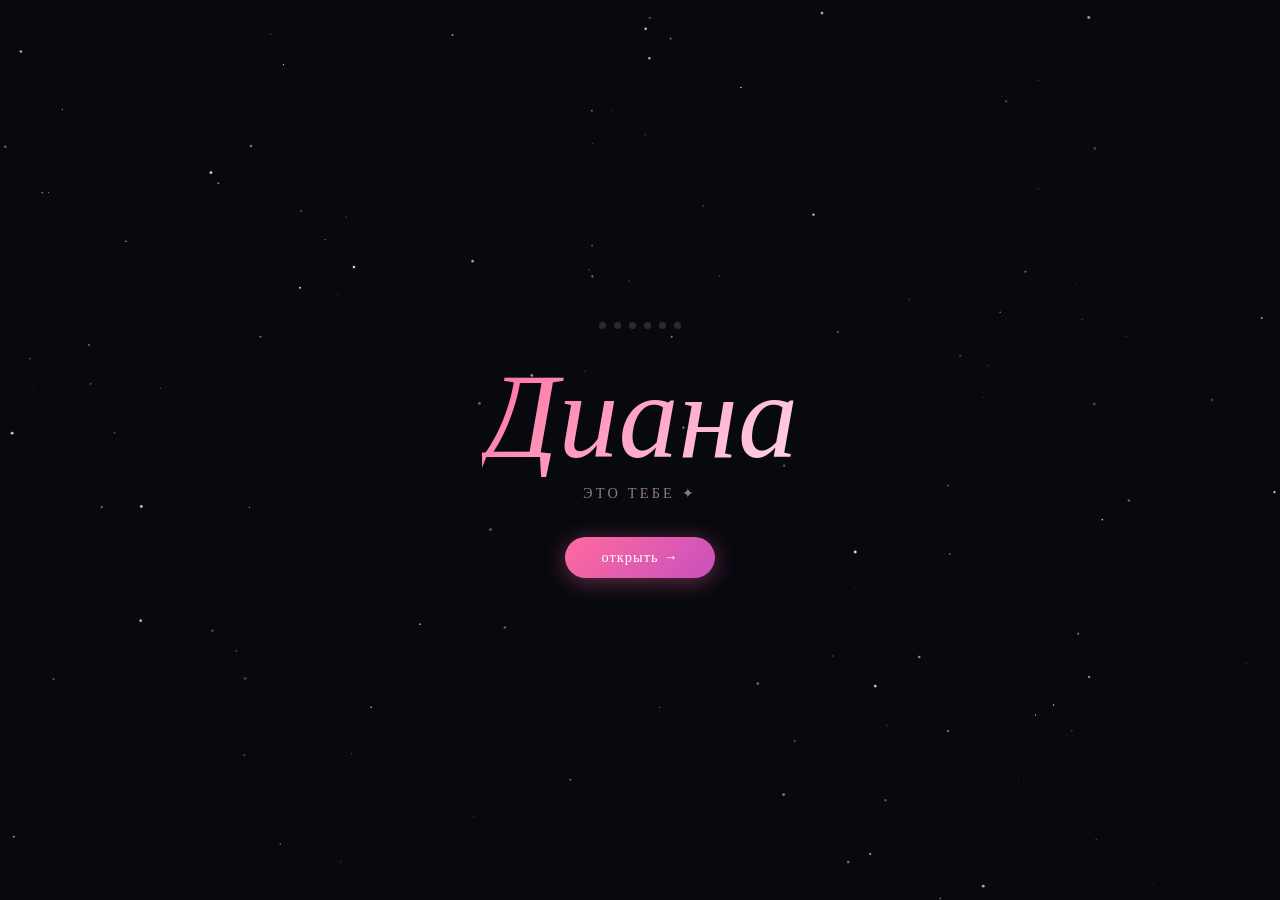
==== diana.html @ f81f5b33 "Add diana love page" ====
<!DOCTYPE html>
<html lang="ru">
<head>
  <meta charset="UTF-8">
  <meta name="viewport" content="width=device-width, initial-scale=1.0">
  <title>Для Дианы ♥</title>
  <style>
    *, *::before, *::after { margin: 0; padding: 0; box-sizing: border-box; }

    body {
      background: #08080f;
      color: #fff;
      font-family: 'Georgia', 'Times New Roman', serif;
      min-height: 100vh;
      overflow: hidden;
      display: flex;
      align-items: center;
      justify-content: center;
    }

    #stars {
      position: fixed;
      inset: 0;
      z-index: 0;
      pointer-events: none;
    }

    .heart-particle {
      position: fixed;
      pointer-events: none;
      z-index: 1;
      animation: float-up linear forwards;
    }

    @keyframes float-up {
      0%   { transform: translateY(100vh) scale(0.4); opacity: 0; }
      10%  { opacity: 0.8; }
      90%  { opacity: 0.3; }
      100% { transform: translateY(-10vh) scale(1.1); opacity: 0; }
    }

    .stage {
      position: relative;
      z-index: 10;
      text-align: center;
      padding: 1.5rem;
      width: min(540px, 100vw - 2rem);
    }

    /* ---- Cards ---- */
    .card { display: none; }
    .card.visible {
      display: flex;
      flex-direction: column;
      align-items: center;
      animation: card-in 0.65s cubic-bezier(.22,.68,0,1.15) both;
    }

    @keyframes card-in {
      from { opacity: 0; transform: translateY(22px) scale(0.97); }
      to   { opacity: 1; transform: none; }
    }

    /* ---- Title ---- */
    .name {
      font-size: clamp(4rem, 14vw, 7.5rem);
      font-style: italic;
      background: linear-gradient(135deg, #ff6b9d 0%, #ffaac8 55%, #ffd6e8 100%);
      -webkit-background-clip: text;
      -webkit-text-fill-color: transparent;
      background-clip: text;
      line-height: 1;
      margin-bottom: .5rem;
    }

    .for-you {
      color: rgba(255, 214, 232, .55);
      font-size: .9rem;
      letter-spacing: .22em;
      text-transform: uppercase;
      margin-bottom: 2.2rem;
    }

    /* ---- Beautiful photo ---- */
    .photo-beautiful {
      max-height: 54vh;
      width: auto;
      max-width: 100%;
      border-radius: 16px;
      border: 2px solid rgba(255, 107, 157, .55);
      box-shadow: 0 0 56px rgba(255, 107, 157, .35), 0 8px 32px rgba(0,0,0,.5);
      margin-bottom: 1rem;
    }

    /* ---- Polaroid (funny) ---- */
    .polaroid {
      display: inline-block;
      background: #fff;
      padding: 8px 8px 34px;
      border-radius: 2px;
      box-shadow: 4px 6px 28px rgba(0,0,0,.65);
      transform: rotate(var(--rot, -2deg));
      transition: transform .3s ease;
      margin-bottom: 1rem;
    }
    .polaroid:hover { transform: rotate(0deg) scale(1.02); }
    .polaroid img {
      display: block;
      max-height: 46vh;
      width: auto;
      max-width: calc(100vw - 64px);
    }

    /* ---- Captions ---- */
    .caption-big {
      font-size: clamp(1.1rem, 3.8vw, 1.45rem);
      font-style: italic;
      color: #ff8ab4;
      margin-bottom: .25rem;
    }
    .caption-small {
      font-size: .83rem;
      color: rgba(255,255,255,.4);
      margin-bottom: 1.4rem;
      letter-spacing: .02em;
    }

    /* ---- Final card ---- */
    .big-heart {
      font-size: 4.5rem;
      display: block;
      margin-bottom: .9rem;
      animation: pulse 1.5s ease-in-out infinite;
    }
    @keyframes pulse {
      0%, 100% { transform: scale(1); }
      50%       { transform: scale(1.12); }
    }

    .final-text {
      font-size: clamp(.95rem, 3.3vw, 1.2rem);
      line-height: 2;
      color: rgba(255,255,255,.82);
      margin-bottom: 1.3rem;
    }
    .final-text p + p { margin-top: .4rem; }

    .final-love {
      font-size: clamp(1.25rem, 4.2vw, 1.6rem);
      font-style: italic;
      background: linear-gradient(135deg, #ff6b9d, #ffaac8);
      -webkit-background-clip: text;
      -webkit-text-fill-color: transparent;
      background-clip: text;
      margin-bottom: .5rem;
    }

    .signature {
      color: rgba(255,255,255,.28);
      font-size: .82rem;
      letter-spacing: .1em;
    }

    /* ---- Button ---- */
    .btn {
      display: inline-block;
      background: linear-gradient(135deg, #ff6b9d, #c850c0);
      color: #fff;
      border: none;
      padding: 12px 36px;
      font-size: .9rem;
      border-radius: 50px;
      cursor: pointer;
      letter-spacing: .07em;
      font-family: inherit;
      transition: transform .18s, box-shadow .18s;
      box-shadow: 0 4px 22px rgba(255,107,157,.38);
    }
    .btn:hover {
      transform: translateY(-3px);
      box-shadow: 0 8px 32px rgba(255,107,157,.58);
    }
    .btn:active { transform: translateY(-1px); }

    /* ---- Progress dots ---- */
    .dots {
      display: flex;
      justify-content: center;
      gap: 8px;
      margin-bottom: 1.6rem;
      min-height: 10px;
    }
    .dot {
      width: 7px; height: 7px;
      border-radius: 50%;
      background: rgba(255,255,255,.14);
      transition: background .35s, transform .35s;
    }
    .dot.lit { background: #ff6b9d; transform: scale(1.35); }
  </style>
</head>
<body>

<canvas id="stars"></canvas>

<div class="stage">
  <div class="dots" id="dots"></div>

  <!-- 0: Title -->
  <div class="card visible" id="c0">
    <div class="name">Диана</div>
    <div class="for-you">это тебе ✦</div>
    <button class="btn" onclick="next()">открыть &rarr;</button>
  </div>

  <!-- 1: Beautiful -->
  <div class="card" id="c1">
    <img src="diana-photos/beautiful.jpg" class="photo-beautiful" alt="">
    <div class="caption-big">Ты такая.</div>
    <div class="caption-small">и я каждый раз не верю своим глазам</div>
    <button class="btn" onclick="next()">дальше &rarr;</button>
  </div>

  <!-- 2: Pink bear hat -->
  <div class="card" id="c2">
    <div class="polaroid" style="--rot: -2deg">
      <img src="diana-photos/funny4.jpg" alt="">
    </div>
    <div class="caption-big">И такая.</div>
    <div class="caption-small">медведь? принцесса? не важно — в любом образе</div>
    <button class="btn" onclick="next()">дальше &rarr;</button>
  </div>

  <!-- 3: Red helmet Modi -->
  <div class="card" id="c3">
    <div class="polaroid" style="--rot: 1.5deg">
      <img src="diana-photos/funny3.jpg" alt="">
    </div>
    <div class="caption-big">Главный инженер Modi.</div>
    <div class="caption-small">диссертация по строительным шлемам защищена успешно</div>
    <button class="btn" onclick="next()">дальше &rarr;</button>
  </div>

  <!-- 4: Ice rink puffer -->
  <div class="card" id="c4">
    <div class="polaroid" style="--rot: -1.5deg">
      <img src="diana-photos/funny2.jpg" alt="">
    </div>
    <div class="caption-big">Маленький пуфик на льду.</div>
    <div class="caption-small">укутана во весь тёплый мир. мне нравится.</div>
    <button class="btn" onclick="next()">дальше &rarr;</button>
  </div>

  <!-- 5: Thumbs up groceries -->
  <div class="card" id="c5">
    <div class="polaroid" style="--rot: 2deg">
      <img src="diana-photos/funny1.jpg" alt="">
    </div>
    <div class="caption-big">Выход в подъезд — тоже выход.</div>
    <div class="caption-small">kappa + пакеты + уверенность = стиль</div>
    <button class="btn" onclick="next()">дальше &rarr;</button>
  </div>

  <!-- 6: Final -->
  <div class="card" id="c6">
    <span class="big-heart">&#9829;</span>
    <div class="final-text">
      <p>Знаешь что?</p>
      <p>Мне нравятся все твои стороны.<br>
      Та которая красивая.<br>
      И та которая медведь в ТЦ.</p>
      <p>Все. Просто все.</p>
    </div>
    <div class="final-love">Я люблю тебя, Диана.</div>
    <div class="signature">— Тимур</div>
  </div>
</div>

<script>
  /* Stars */
  const canvas = document.getElementById('stars');
  const ctx = canvas.getContext('2d');
  let W, H, stars;

  function resize() {
    W = canvas.width = window.innerWidth;
    H = canvas.height = window.innerHeight;
  }

  function makeStars(n) {
    return Array.from({ length: n }, () => ({
      x: Math.random() * W, y: Math.random() * H,
      r: Math.random() * 1.3 + 0.2,
      o: Math.random(),
      d: (Math.random() * 0.004 + 0.002) * (Math.random() < .5 ? 1 : -1)
    }));
  }

  function tick() {
    ctx.clearRect(0, 0, W, H);
    for (const s of stars) {
      s.o += s.d;
      if (s.o > 1 || s.o < 0.05) s.d *= -1;
      ctx.beginPath();
      ctx.arc(s.x, s.y, s.r, 0, Math.PI * 2);
      ctx.fillStyle = `rgba(255,200,230,${s.o.toFixed(2)})`;
      ctx.fill();
    }
    requestAnimationFrame(tick);
  }

  resize();
  stars = makeStars(160);
  tick();
  window.addEventListener('resize', () => { resize(); stars = makeStars(160); });

  /* Floating hearts */
  const GLYPHS = ['♥', '✶', '✿', '❀', '♡'];
  const COLORS = ['#ff6b9d','#ffaac8','#ffd6e8','#ff4d8a','#ffa0c4'];

  function spawnHeart() {
    const el = document.createElement('div');
    el.className = 'heart-particle';
    el.textContent = GLYPHS[Math.floor(Math.random() * GLYPHS.length)];
    const sz = Math.random() * 18 + 9;
    el.style.cssText = `left:${Math.random()*100}vw;font-size:${sz}px;color:${COLORS[Math.floor(Math.random()*COLORS.length)]};animation-duration:${(Math.random()*5+7).toFixed(1)}s;`;
    document.body.appendChild(el);
    el.addEventListener('animationend', () => el.remove());
  }
  setInterval(spawnHeart, 900);

  /* Cards */
  const TOTAL = 7;
  let cur = 0;

  const dotsEl = document.getElementById('dots');
  const dotEls = [];
  for (let i = 1; i < TOTAL; i++) {
    const d = document.createElement('div');
    d.className = 'dot';
    dotsEl.appendChild(d);
    dotEls.push(d);
  }

  function updateDots() {
    dotEls.forEach((d, i) => d.classList.toggle('lit', i < cur));
  }

  function next() {
    if (cur >= TOTAL - 1) return;
    document.getElementById('c' + cur).classList.remove('visible');
    cur++;
    document.getElementById('c' + cur).classList.add('visible');
    updateDots();
    if (cur === TOTAL - 1) {
      for (let i = 0; i < 16; i++) setTimeout(spawnHeart, i * 150);
    }
  }
</script>
</body>
</html>
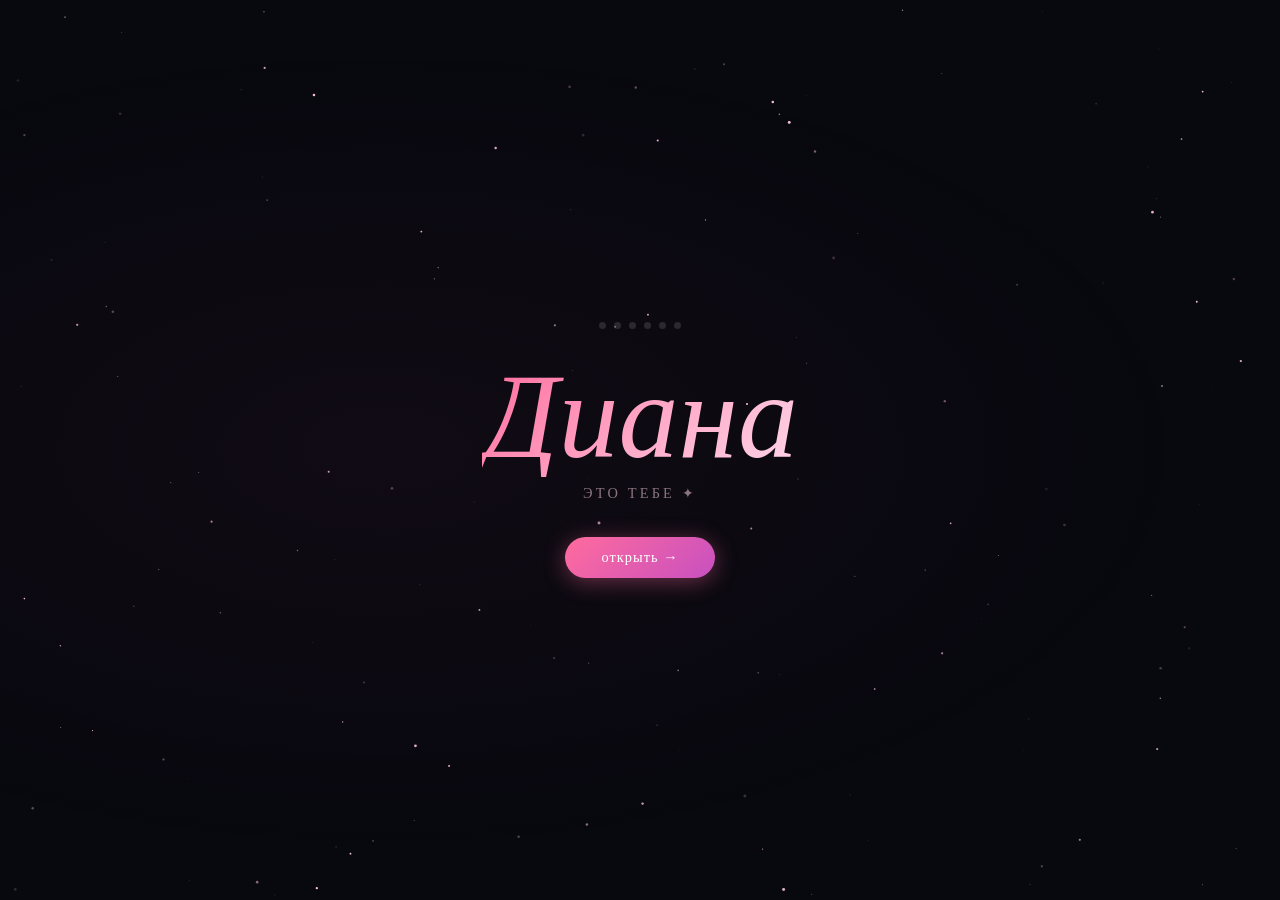
==== commit c5716a2a: "Add hyper effects to diana page" ====
--- a/diana.html
+++ b/diana.html
@@ -18,50 +18,129 @@
       justify-content: center;
     }
 
-    #stars {
-      position: fixed;
-      inset: 0;
-      z-index: 0;
-      pointer-events: none;
-    }
-
-    .heart-particle {
+    #stars  { position: fixed; inset: 0; z-index: 0; pointer-events: none; }
+
+    #aurora {
+      position: fixed; inset: 0; z-index: 0;
+      pointer-events: none; opacity: 0.2;
+      transition: background 1.8s ease;
+    }
+
+    #flash  {
+      position: fixed; inset: 0; z-index: 500;
+      pointer-events: none; opacity: 0;
+      transition: opacity 0.06s;
+    }
+
+    /* ======= AMBIENT FLOATERS ======= */
+    .floater {
       position: fixed;
       pointer-events: none;
-      z-index: 1;
+      z-index: 2;
       animation: float-up linear forwards;
     }
-
     @keyframes float-up {
-      0%   { transform: translateY(100vh) scale(0.4); opacity: 0; }
-      10%  { opacity: 0.8; }
-      90%  { opacity: 0.3; }
-      100% { transform: translateY(-10vh) scale(1.1); opacity: 0; }
-    }
-
+      0%   { transform: translateY(105vh) scale(.4) rotate(0deg); opacity: 0; }
+      10%  { opacity: .85; }
+      90%  { opacity: .25; }
+      100% { transform: translateY(-8vh) scale(1.1) rotate(25deg); opacity: 0; }
+    }
+
+    /* ======= STAGE ======= */
     .stage {
-      position: relative;
-      z-index: 10;
+      position: relative; z-index: 10;
       text-align: center;
       padding: 1.5rem;
       width: min(540px, 100vw - 2rem);
     }
 
-    /* ---- Cards ---- */
-    .card { display: none; }
-    .card.visible {
-      display: flex;
-      flex-direction: column;
-      align-items: center;
-      animation: card-in 0.65s cubic-bezier(.22,.68,0,1.15) both;
-    }
-
-    @keyframes card-in {
-      from { opacity: 0; transform: translateY(22px) scale(0.97); }
-      to   { opacity: 1; transform: none; }
-    }
-
-    /* ---- Title ---- */
+    /* ======= CARDS ======= */
+    .card { display: none; position: relative; }
+    .card.visible { display: flex; flex-direction: column; align-items: center; }
+
+    /* EXIT animations */
+    @keyframes ex-left  { to { transform: translateX(-120%) rotate(-22deg) scale(.8); opacity: 0; } }
+    @keyframes ex-right { to { transform: translateX(120%)  rotate(22deg)  scale(.8); opacity: 0; } }
+    @keyframes ex-shrink{ to { transform: scale(0) rotate(200deg); opacity: 0; } }
+    @keyframes ex-spin  { to { transform: rotate(720deg) scale(0); opacity: 0; } }
+    @keyframes ex-fold  { to { transform: perspective(600px) rotateX(90deg) translateY(-60px); opacity: 0; } }
+    @keyframes ex-drop  { to { transform: translateY(120%) rotate(10deg) scale(.7); opacity: 0; } }
+
+    .ex-left  { animation: ex-left   .5s cubic-bezier(.55,0,1,.45) forwards !important; }
+    .ex-right { animation: ex-right  .5s cubic-bezier(.55,0,1,.45) forwards !important; }
+    .ex-shrink{ animation: ex-shrink .45s cubic-bezier(.55,0,1,.45) forwards !important; }
+    .ex-spin  { animation: ex-spin   .48s ease-in forwards !important; }
+    .ex-fold  { animation: ex-fold   .4s  ease-in forwards !important; }
+    .ex-drop  { animation: ex-drop   .45s ease-in forwards !important; }
+
+    /* ENTER animations */
+    @keyframes en-zoom {
+      0%  { transform: scale(.04) rotate(-18deg); opacity: 0; }
+      65% { transform: scale(1.06) rotate(2deg); opacity: 1; }
+      82% { transform: scale(.97) rotate(-1deg); }
+      100%{ transform: none; opacity: 1; }
+    }
+    @keyframes en-slide {
+      from { transform: translateX(110%) rotate(6deg); opacity: 0; }
+      to   { transform: none; opacity: 1; }
+    }
+    @keyframes en-bounce {
+      0%  { transform: translateY(-90%) scale(.5); opacity: 0; }
+      50% { transform: translateY(18px) scale(1.06); opacity: 1; }
+      70% { transform: translateY(-9px) scale(.97); }
+      85% { transform: translateY(5px) scale(1.01); }
+      100%{ transform: none; opacity: 1; }
+    }
+    @keyframes en-flip {
+      from { transform: perspective(700px) rotateY(-90deg) scale(.7); opacity: 0; }
+      60%  { transform: perspective(700px) rotateY(12deg); opacity: 1; }
+      80%  { transform: perspective(700px) rotateY(-5deg); }
+      100% { transform: none; opacity: 1; }
+    }
+    @keyframes en-glitch {
+      0%  { transform: translateX(-45px) skew(-9deg); opacity: 0; filter: hue-rotate(90deg) saturate(4); }
+      20% { transform: translateX(28px)  skew(5deg);  opacity: .55; filter: hue-rotate(-60deg); }
+      38% { transform: translateX(-16px) skew(-3deg); opacity: .8; filter: none; }
+      55% { transform: translateX(8px); opacity: .9; }
+      72% { transform: translateX(-4px); }
+      86% { transform: translateX(2px); }
+      100%{ transform: none; opacity: 1; }
+    }
+    @keyframes en-rise {
+      from { transform: translateY(75px) scale(.82); opacity: 0; filter: blur(10px); }
+      55%  { filter: blur(0); }
+      to   { transform: none; opacity: 1; filter: blur(0); }
+    }
+    @keyframes en-spin-in {
+      from { transform: rotate(-360deg) scale(.1); opacity: 0; }
+      70%  { transform: rotate(15deg) scale(1.05); opacity: 1; }
+      85%  { transform: rotate(-5deg); }
+      100% { transform: none; opacity: 1; }
+    }
+
+    .en-zoom   { animation: en-zoom    .62s cubic-bezier(.22,.68,0,1.2) both; }
+    .en-slide  { animation: en-slide   .5s  cubic-bezier(.22,.68,0,1.1) both; }
+    .en-bounce { animation: en-bounce  .7s  cubic-bezier(.22,.68,0,1.1) both; }
+    .en-flip   { animation: en-flip    .6s  cubic-bezier(.22,.68,0,1.1) both; }
+    .en-glitch { animation: en-glitch  .55s ease both; }
+    .en-rise   { animation: en-rise    .6s  cubic-bezier(.22,.68,0,1.1) both; }
+    .en-spin-in{ animation: en-spin-in .65s cubic-bezier(.22,.68,0,1.2) both; }
+
+    /* SHAKE */
+    @keyframes shake-anim {
+      0%,100%{ transform: translate(0,0) rotate(0); }
+      12%{ transform: translate(-9px,-4px) rotate(-.6deg); }
+      24%{ transform: translate(9px, 4px) rotate( .6deg); }
+      36%{ transform: translate(-5px, 9px) rotate(-.4deg); }
+      48%{ transform: translate(5px,-6px) rotate( .4deg); }
+      60%{ transform: translate(-9px, 6px) rotate(-.6deg); }
+      72%{ transform: translate(9px,-4px) rotate( .6deg); }
+      84%{ transform: translate(-4px,-8px) rotate(-.3deg); }
+      96%{ transform: translate(6px, 7px) rotate( .3deg); }
+    }
+    .shaking { animation: shake-anim .5s ease both; }
+
+    /* ======= TITLE ======= */
     .name {
       font-size: clamp(4rem, 14vw, 7.5rem);
       font-style: italic;
@@ -71,28 +150,34 @@
       background-clip: text;
       line-height: 1;
       margin-bottom: .5rem;
+      animation: name-glow 3s ease-in-out infinite;
+    }
+    @keyframes name-glow {
+      0%,100%{ filter: drop-shadow(0 0 18px rgba(255,107,157,.4)); }
+      50%    { filter: drop-shadow(0 0 55px rgba(255,107,157,.85)); }
     }
 
     .for-you {
-      color: rgba(255, 214, 232, .55);
+      color: rgba(255,214,232,.52);
       font-size: .9rem;
       letter-spacing: .22em;
       text-transform: uppercase;
       margin-bottom: 2.2rem;
-    }
-
-    /* ---- Beautiful photo ---- */
+      animation: fade-blink 1s ease .4s both;
+    }
+    @keyframes fade-blink { 0%,60%{opacity:0;} 100%{opacity:1;} }
+
+    /* ======= PHOTOS ======= */
     .photo-beautiful {
-      max-height: 54vh;
-      width: auto;
-      max-width: 100%;
+      max-height: 54vh; width: auto; max-width: 100%;
       border-radius: 16px;
-      border: 2px solid rgba(255, 107, 157, .55);
-      box-shadow: 0 0 56px rgba(255, 107, 157, .35), 0 8px 32px rgba(0,0,0,.5);
+      border: 2px solid rgba(255,107,157,.55);
+      box-shadow: 0 0 56px rgba(255,107,157,.35), 0 8px 32px rgba(0,0,0,.5);
       margin-bottom: 1rem;
-    }
-
-    /* ---- Polaroid (funny) ---- */
+      transition: transform .12s ease;
+      will-change: transform;
+    }
+
     .polaroid {
       display: inline-block;
       background: #fff;
@@ -102,16 +187,20 @@
       transform: rotate(var(--rot, -2deg));
       transition: transform .3s ease;
       margin-bottom: 1rem;
-    }
-    .polaroid:hover { transform: rotate(0deg) scale(1.02); }
-    .polaroid img {
-      display: block;
-      max-height: 46vh;
-      width: auto;
-      max-width: calc(100vw - 64px);
-    }
-
-    /* ---- Captions ---- */
+      will-change: transform;
+    }
+    .polaroid:hover { transform: rotate(0deg) scale(1.03) !important; }
+    .polaroid img   { display: block; max-height: 46vh; width: auto; max-width: calc(100vw - 80px); }
+
+    /* ======= SPARKLE ======= */
+    @keyframes sparkle-pop {
+      0%  { transform: scale(0) rotate(0deg); opacity: 1; }
+      55% { transform: scale(1.4) rotate(25deg); opacity: .9; }
+      100%{ transform: scale(0) rotate(50deg); opacity: 0; }
+    }
+    .sparkle-el { animation: sparkle-pop .75s ease forwards; position: fixed; pointer-events: none; z-index: 60; }
+
+    /* ======= CAPTIONS ======= */
     .caption-big {
       font-size: clamp(1.1rem, 3.8vw, 1.45rem);
       font-style: italic;
@@ -124,93 +213,89 @@
       margin-bottom: 1.4rem;
       letter-spacing: .02em;
     }
-
-    /* ---- Final card ---- */
+    .caption-big span, .caption-small span {
+      display: inline-block;
+      transition: opacity .22s, transform .22s;
+    }
+
+    /* ======= FINAL ======= */
     .big-heart {
-      font-size: 4.5rem;
-      display: block;
+      font-size: 4.5rem; display: block;
       margin-bottom: .9rem;
-      animation: pulse 1.5s ease-in-out infinite;
-    }
-    @keyframes pulse {
-      0%, 100% { transform: scale(1); }
-      50%       { transform: scale(1.12); }
-    }
-
+      animation: heart-pulse 1.4s ease-in-out infinite;
+    }
+    @keyframes heart-pulse {
+      0%,100%{ transform: scale(1); }
+      50%    { transform: scale(1.18); filter: drop-shadow(0 0 30px #ff6b9d); }
+    }
     .final-text {
       font-size: clamp(.95rem, 3.3vw, 1.2rem);
-      line-height: 2;
-      color: rgba(255,255,255,.82);
+      line-height: 2; color: rgba(255,255,255,.82);
       margin-bottom: 1.3rem;
     }
-    .final-text p + p { margin-top: .4rem; }
-
+    .final-text p+p { margin-top: .4rem; }
     .final-love {
       font-size: clamp(1.25rem, 4.2vw, 1.6rem);
       font-style: italic;
       background: linear-gradient(135deg, #ff6b9d, #ffaac8);
-      -webkit-background-clip: text;
-      -webkit-text-fill-color: transparent;
+      -webkit-background-clip: text; -webkit-text-fill-color: transparent;
       background-clip: text;
       margin-bottom: .5rem;
     }
-
-    .signature {
-      color: rgba(255,255,255,.28);
-      font-size: .82rem;
-      letter-spacing: .1em;
-    }
-
-    /* ---- Button ---- */
+    .signature { color: rgba(255,255,255,.28); font-size: .82rem; letter-spacing: .1em; }
+
+    /* ======= BUTTON ======= */
     .btn {
       display: inline-block;
       background: linear-gradient(135deg, #ff6b9d, #c850c0);
-      color: #fff;
-      border: none;
-      padding: 12px 36px;
-      font-size: .9rem;
-      border-radius: 50px;
-      cursor: pointer;
-      letter-spacing: .07em;
-      font-family: inherit;
-      transition: transform .18s, box-shadow .18s;
+      color: #fff; border: none;
+      padding: 12px 36px; font-size: .9rem;
+      border-radius: 50px; cursor: pointer;
+      letter-spacing: .07em; font-family: inherit;
+      position: relative; overflow: hidden;
       box-shadow: 0 4px 22px rgba(255,107,157,.38);
-    }
-    .btn:hover {
-      transform: translateY(-3px);
-      box-shadow: 0 8px 32px rgba(255,107,157,.58);
-    }
-    .btn:active { transform: translateY(-1px); }
-
-    /* ---- Progress dots ---- */
-    .dots {
-      display: flex;
-      justify-content: center;
-      gap: 8px;
-      margin-bottom: 1.6rem;
-      min-height: 10px;
-    }
-    .dot {
-      width: 7px; height: 7px;
-      border-radius: 50%;
-      background: rgba(255,255,255,.14);
-      transition: background .35s, transform .35s;
-    }
-    .dot.lit { background: #ff6b9d; transform: scale(1.35); }
+      transition: box-shadow .2s;
+    }
+    .btn::before {
+      content: ''; position: absolute; inset: 0;
+      background: radial-gradient(circle at var(--mx,50%) var(--my,50%), rgba(255,255,255,.28) 0%, transparent 65%);
+      opacity: 0; transition: opacity .25s;
+    }
+    .btn:hover::before { opacity: 1; }
+    .btn:active { filter: brightness(.9); }
+
+    /* ======= DOTS ======= */
+    .dots { display: flex; justify-content: center; gap: 8px; margin-bottom: 1.6rem; min-height: 10px; }
+    .dot  { width:7px; height:7px; border-radius:50%; background:rgba(255,255,255,.13); transition: background .35s,transform .35s; }
+    .dot.lit { background:#ff6b9d; transform:scale(1.4); }
+
+    /* ======= RIPPLE ======= */
+    .ripple-ring {
+      position: fixed; border-radius: 50%;
+      pointer-events: none; z-index: 300;
+      transform: translate(-50%,-50%) scale(0);
+      animation: ring-expand linear forwards;
+    }
+    @keyframes ring-expand {
+      from { transform: translate(-50%,-50%) scale(0); opacity: .75; }
+      to   { transform: translate(-50%,-50%) scale(1); opacity: 0; }
+    }
   </style>
 </head>
 <body>
 
 <canvas id="stars"></canvas>
-
-<div class="stage">
+<div id="aurora"></div>
+<div id="flash"></div>
+
+<div class="stage" id="stage">
   <div class="dots" id="dots"></div>
 
   <!-- 0: Title -->
   <div class="card visible" id="c0">
     <div class="name">Диана</div>
     <div class="for-you">это тебе ✦</div>
-    <button class="btn" onclick="next()">открыть &rarr;</button>
+    <button class="btn" onclick="next(event)">открыть &rarr;</button>
   </div>
 
   <!-- 1: Beautiful -->
@@ -218,47 +303,47 @@
     <img src="diana-photos/beautiful.jpg" class="photo-beautiful" alt="">
     <div class="caption-big">Ты такая.</div>
     <div class="caption-small">и я каждый раз не верю своим глазам</div>
-    <button class="btn" onclick="next()">дальше &rarr;</button>
+    <button class="btn" onclick="next(event)">дальше &rarr;</button>
   </div>
 
-  <!-- 2: Pink bear hat -->
+  <!-- 2: Bear hat -->
   <div class="card" id="c2">
-    <div class="polaroid" style="--rot: -2deg">
+    <div class="polaroid" style="--rot:-2deg">
       <img src="diana-photos/funny4.jpg" alt="">
     </div>
     <div class="caption-big">И такая.</div>
     <div class="caption-small">медведь? принцесса? не важно — в любом образе</div>
-    <button class="btn" onclick="next()">дальше &rarr;</button>
+    <button class="btn" onclick="next(event)">дальше &rarr;</button>
   </div>
 
-  <!-- 3: Red helmet Modi -->
+  <!-- 3: Red helmet -->
   <div class="card" id="c3">
-    <div class="polaroid" style="--rot: 1.5deg">
+    <div class="polaroid" style="--rot:1.5deg">
       <img src="diana-photos/funny3.jpg" alt="">
     </div>
     <div class="caption-big">Главный инженер Modi.</div>
     <div class="caption-small">диссертация по строительным шлемам защищена успешно</div>
-    <button class="btn" onclick="next()">дальше &rarr;</button>
+    <button class="btn" onclick="next(event)">дальше &rarr;</button>
   </div>
 
-  <!-- 4: Ice rink puffer -->
+  <!-- 4: Ice rink -->
   <div class="card" id="c4">
-    <div class="polaroid" style="--rot: -1.5deg">
+    <div class="polaroid" style="--rot:-1.5deg">
       <img src="diana-photos/funny2.jpg" alt="">
     </div>
     <div class="caption-big">Маленький пуфик на льду.</div>
     <div class="caption-small">укутана во весь тёплый мир. мне нравится.</div>
-    <button class="btn" onclick="next()">дальше &rarr;</button>
+    <button class="btn" onclick="next(event)">дальше &rarr;</button>
   </div>
 
   <!-- 5: Thumbs up groceries -->
   <div class="card" id="c5">
-    <div class="polaroid" style="--rot: 2deg">
+    <div class="polaroid" style="--rot:2deg">
       <img src="diana-photos/funny1.jpg" alt="">
     </div>
     <div class="caption-big">Выход в подъезд — тоже выход.</div>
     <div class="caption-small">kappa + пакеты + уверенность = стиль</div>
-    <button class="btn" onclick="next()">дальше &rarr;</button>
+    <button class="btn" onclick="next(event)">дальше &rarr;</button>
   </div>
 
   <!-- 6: Final -->
@@ -267,8 +352,8 @@
     <div class="final-text">
       <p>Знаешь что?</p>
       <p>Мне нравятся все твои стороны.<br>
-      Та которая красивая.<br>
-      И та которая медведь в ТЦ.</p>
+         Та которая красивая.<br>
+         И та которая медведь в ТЦ.</p>
       <p>Все. Просто все.</p>
     </div>
     <div class="final-love">Я люблю тебя, Диана.</div>
@@ -277,85 +362,333 @@
 </div>
 
 <script>
-  /* Stars */
-  const canvas = document.getElementById('stars');
-  const ctx = canvas.getContext('2d');
-  let W, H, stars;
-
-  function resize() {
-    W = canvas.width = window.innerWidth;
-    H = canvas.height = window.innerHeight;
+/* =====================================================
+   STARS
+   ===================================================== */
+const canvas = document.getElementById('stars');
+const ctx    = canvas.getContext('2d');
+let W, H, stars;
+function resize() { W = canvas.width = innerWidth; H = canvas.height = innerHeight; }
+function makeStars(n) {
+  return Array.from({length:n}, () => ({
+    x: Math.random()*W, y: Math.random()*H,
+    r: Math.random()*1.3+.2, o: Math.random(),
+    d: (Math.random()*.004+.002)*(Math.random()<.5?1:-1)
+  }));
+}
+function tickStars() {
+  ctx.clearRect(0,0,W,H);
+  for (const s of stars) {
+    s.o += s.d;
+    if (s.o>1||s.o<.05) s.d *= -1;
+    ctx.beginPath(); ctx.arc(s.x,s.y,s.r,0,Math.PI*2);
+    ctx.fillStyle = `rgba(255,200,230,${s.o.toFixed(2)})`; ctx.fill();
   }
-
-  function makeStars(n) {
-    return Array.from({ length: n }, () => ({
-      x: Math.random() * W, y: Math.random() * H,
-      r: Math.random() * 1.3 + 0.2,
-      o: Math.random(),
-      d: (Math.random() * 0.004 + 0.002) * (Math.random() < .5 ? 1 : -1)
-    }));
+  requestAnimationFrame(tickStars);
+}
+resize(); stars = makeStars(160); tickStars();
+window.addEventListener('resize', () => { resize(); stars = makeStars(160); });
+
+/* =====================================================
+   THEMES — per card
+   ===================================================== */
+const THEMES = [
+  { color:'#ff6b9d', bg:'radial-gradient(ellipse at 30% 50%, #ff6b9d30, transparent 65%)',
+    glyphs:['✦','★','✶','⭐','✨'] },
+  { color:'#ff6b9d', bg:'radial-gradient(ellipse at 60% 30%, #ff6b9d40, transparent 60%), radial-gradient(ellipse at 30% 75%, #ffaac830, transparent 55%)',
+    glyphs:['🌸','💐','🌺','✨','🌹'] },
+  { color:'#d4a86a', bg:'radial-gradient(ellipse at 50% 50%, #c8a88225, transparent 60%)',
+    glyphs:['🐾','🐻','🌙','⭐','🍯'] },
+  { color:'#ff5533', bg:'radial-gradient(ellipse at 50% 40%, #ff443330, transparent 60%), radial-gradient(ellipse at 20% 80%, #ff990025, transparent 50%)',
+    glyphs:['⚡','🔧','⚙️','💥','🪖'] },
+  { color:'#66aaff', bg:'radial-gradient(ellipse at 50% 30%, #88ccff30, transparent 60%), radial-gradient(ellipse at 70% 70%, #ffffff18, transparent 55%)',
+    glyphs:['❄️','⛸️','🌨️','💙','🤍'] },
+  { color:'#ffd60a', bg:'radial-gradient(ellipse at 40% 60%, #ffd60a20, transparent 60%), radial-gradient(ellipse at 70% 30%, #ff990025, transparent 55%)',
+    glyphs:['👍','🛍️','💪','⭐','🌟'] },
+  { color:'#ff6b9d', bg:'radial-gradient(ellipse at 50% 50%, #ff6b9d50, transparent 50%), radial-gradient(ellipse at 20% 20%, #c850c040, transparent 48%), radial-gradient(ellipse at 80% 80%, #ffaac830, transparent 45%)',
+    glyphs:['❤️','💕','💖','💗','💓','✨','🌟'] },
+];
+
+/* =====================================================
+   PARTICLE ENGINE
+   ===================================================== */
+class Particle {
+  constructor(x, y, sym, color) {
+    this.el = document.createElement('div');
+    this.el.style.cssText = `position:fixed;left:${x}px;top:${y}px;font-size:${Math.random()*16+10}px;pointer-events:none;z-index:9999;user-select:none;line-height:1;`;
+    this.el.textContent = sym;
+    this.el.style.color = color;
+    document.body.appendChild(this.el);
+    const angle = Math.random()*Math.PI*2;
+    const spd   = Math.random()*580+140;
+    this.vx = Math.cos(angle)*spd;
+    this.vy = Math.sin(angle)*spd - 200;
+    this.x=x; this.y=y;
+    this.life=1; this.decay=Math.random()*.5+.35;
+    this.rot=Math.random()*360; this.rotSpd=(Math.random()-.5)*720;
+    this.gravity=680;
   }
-
-  function tick() {
-    ctx.clearRect(0, 0, W, H);
-    for (const s of stars) {
-      s.o += s.d;
-      if (s.o > 1 || s.o < 0.05) s.d *= -1;
-      ctx.beginPath();
-      ctx.arc(s.x, s.y, s.r, 0, Math.PI * 2);
-      ctx.fillStyle = `rgba(255,200,230,${s.o.toFixed(2)})`;
-      ctx.fill();
-    }
-    requestAnimationFrame(tick);
+  update(dt) {
+    this.vy += this.gravity*dt;
+    this.x += this.vx*dt; this.y += this.vy*dt;
+    this.life -= this.decay*dt; this.rot += this.rotSpd*dt;
+    this.el.style.left = this.x+'px'; this.el.style.top = this.y+'px';
+    this.el.style.opacity = Math.max(0,this.life);
+    this.el.style.transform = `rotate(${this.rot}deg) scale(${.4+this.life*.6})`;
+    return this.life>0;
   }
-
-  resize();
-  stars = makeStars(160);
-  tick();
-  window.addEventListener('resize', () => { resize(); stars = makeStars(160); });
-
-  /* Floating hearts */
-  const GLYPHS = ['♥', '✶', '✿', '❀', '♡'];
-  const COLORS = ['#ff6b9d','#ffaac8','#ffd6e8','#ff4d8a','#ffa0c4'];
-
-  function spawnHeart() {
+  destroy() { this.el.remove(); }
+}
+
+const pool = [];
+let lastT  = performance.now();
+function pLoop() {
+  const now = performance.now();
+  const dt  = Math.min((now-lastT)/1000, .05);
+  lastT = now;
+  for (let i=pool.length-1; i>=0; i--) {
+    if (!pool[i].update(dt)) { pool[i].destroy(); pool.splice(i,1); }
+  }
+  requestAnimationFrame(pLoop);
+}
+pLoop();
+
+function burst(x, y, n, glyphs, color) {
+  for (let i=0; i<n; i++) {
+    const sym = glyphs[Math.floor(Math.random()*glyphs.length)];
+    pool.push(new Particle(x, y, sym, color));
+  }
+}
+
+/* =====================================================
+   SCREEN SHAKE
+   ===================================================== */
+const stage = document.getElementById('stage');
+function shake() {
+  stage.classList.remove('shaking');
+  void stage.offsetWidth;
+  stage.classList.add('shaking');
+  stage.addEventListener('animationend', () => stage.classList.remove('shaking'), {once:true});
+}
+
+/* =====================================================
+   COLOR FLASH
+   ===================================================== */
+const flashEl = document.getElementById('flash');
+function flash(color) {
+  flashEl.style.background = color;
+  flashEl.style.opacity = '.3';
+  setTimeout(() => flashEl.style.opacity = '0', 110);
+}
+
+/* =====================================================
+   RIPPLE RINGS
+   ===================================================== */
+function ripple(x, y, color) {
+  [1,2,3].forEach(i => {
+    const r = document.createElement('div');
+    r.className = 'ripple-ring';
+    const size = i * 220;
+    r.style.cssText = `left:${x}px;top:${y}px;width:${size}px;height:${size}px;border:2.5px solid ${color};animation-duration:${.65+i*.18}s;animation-delay:${(i-1)*.09}s;`;
+    document.body.appendChild(r);
+    setTimeout(() => r.remove(), 1400);
+  });
+}
+
+/* =====================================================
+   AURORA BACKGROUND
+   ===================================================== */
+const auroraEl = document.getElementById('aurora');
+function setAurora(i) { auroraEl.style.background = THEMES[i].bg; }
+setAurora(0);
+
+/* =====================================================
+   AMBIENT FLOATERS
+   ===================================================== */
+let ambTimer = null;
+function startAmbient(i) {
+  if (ambTimer) clearInterval(ambTimer);
+  const t = THEMES[i];
+  ambTimer = setInterval(() => {
     const el = document.createElement('div');
-    el.className = 'heart-particle';
-    el.textContent = GLYPHS[Math.floor(Math.random() * GLYPHS.length)];
-    const sz = Math.random() * 18 + 9;
-    el.style.cssText = `left:${Math.random()*100}vw;font-size:${sz}px;color:${COLORS[Math.floor(Math.random()*COLORS.length)]};animation-duration:${(Math.random()*5+7).toFixed(1)}s;`;
+    el.className = 'floater';
+    el.textContent = t.glyphs[Math.floor(Math.random()*t.glyphs.length)];
+    el.style.cssText += `left:${Math.random()*100}vw;font-size:${Math.random()*20+9}px;animation-duration:${(Math.random()*5+7).toFixed(1)}s;`;
     document.body.appendChild(el);
     el.addEventListener('animationend', () => el.remove());
+  }, 650);
+}
+startAmbient(0);
+
+/* =====================================================
+   PHOTO SPARKLES
+   ===================================================== */
+let spkTimer = null;
+const SPARKS = ['✦','★','✶','✷','💫','⭐'];
+function startSparkles(cardIdx) {
+  if (spkTimer) clearInterval(spkTimer);
+  if (cardIdx===0||cardIdx===6) return;
+  spkTimer = setInterval(() => {
+    const img = document.querySelector(`#c${cardIdx} img`);
+    if (!img) return;
+    const r = img.getBoundingClientRect();
+    if (!r.width) return;
+    const el = document.createElement('div');
+    el.className = 'sparkle-el';
+    el.textContent = SPARKS[Math.floor(Math.random()*SPARKS.length)];
+    el.style.cssText = `left:${r.left+Math.random()*r.width}px;top:${r.top+Math.random()*r.height}px;font-size:${Math.random()*14+8}px;color:rgba(255,255,210,.95);`;
+    document.body.appendChild(el);
+    el.addEventListener('animationend', () => el.remove());
+  }, 500);
+}
+
+/* =====================================================
+   TEXT REVEAL — letter by letter
+   ===================================================== */
+function revealCaptions(card) {
+  card.querySelectorAll('.caption-big,.caption-small').forEach((el, ei) => {
+    const chars = [...el.textContent];
+    el.innerHTML = chars.map(c =>
+      `<span style="display:inline-block;opacity:0;transform:translateY(9px)">${c===' '?'&nbsp;':c}</span>`
+    ).join('');
+    el.querySelectorAll('span').forEach((s,i) => {
+      setTimeout(() => {
+        s.style.transition = 'opacity .22s, transform .22s';
+        s.style.opacity    = '1';
+        s.style.transform  = 'translateY(0)';
+      }, ei*80 + i*22);
+    });
+  });
+}
+
+/* =====================================================
+   MOUSE — PARALLAX + MAGNETIC BUTTON + SHIMMER
+   ===================================================== */
+document.addEventListener('mousemove', e => {
+  const cx = innerWidth/2, cy = innerHeight/2;
+  const dx = (e.clientX-cx)/cx, dy = (e.clientY-cy)/cy;
+
+  // Parallax on photo
+  const photo = document.querySelector('.card.visible .photo-beautiful');
+  if (photo) photo.style.transform = `perspective(900px) rotateX(${-dy*7}deg) rotateY(${dx*7}deg)`;
+
+  const pol = document.querySelector('.card.visible .polaroid');
+  if (pol) {
+    const base = parseFloat(pol.style.getPropertyValue('--rot')||pol.style.cssText.match(/--rot:\s*([-\d.]+)/)?.[1]||0);
+    pol.style.transform = `perspective(900px) rotateX(${-dy*5}deg) rotateY(${dx*5}deg) rotate(${base}deg)`;
   }
-  setInterval(spawnHeart, 900);
-
-  /* Cards */
-  const TOTAL = 7;
-  let cur = 0;
-
-  const dotsEl = document.getElementById('dots');
-  const dotEls = [];
-  for (let i = 1; i < TOTAL; i++) {
-    const d = document.createElement('div');
-    d.className = 'dot';
-    dotsEl.appendChild(d);
-    dotEls.push(d);
+
+  // Magnetic button
+  const btn = document.querySelector('.card.visible .btn');
+  if (btn) {
+    const r    = btn.getBoundingClientRect();
+    const bx   = r.left+r.width/2, by = r.top+r.height/2;
+    const dist = Math.hypot(e.clientX-bx, e.clientY-by);
+    const pull = dist<110 ? (1-dist/110)*20 : 0;
+    const ang  = Math.atan2(e.clientY-by, e.clientX-bx);
+    btn.style.transform = pull ? `translate(${Math.cos(ang)*pull}px,${Math.sin(ang)*pull}px) scale(1.04)` : '';
+    btn.style.boxShadow = pull ? `0 6px 32px rgba(255,107,157,.7)` : '';
+    // shimmer position
+    btn.style.setProperty('--mx', ((e.clientX-r.left)/r.width*100).toFixed(0)+'%');
+    btn.style.setProperty('--my', ((e.clientY-r.top)/r.height*100).toFixed(0)+'%');
   }
-
-  function updateDots() {
-    dotEls.forEach((d, i) => d.classList.toggle('lit', i < cur));
-  }
-
-  function next() {
-    if (cur >= TOTAL - 1) return;
-    document.getElementById('c' + cur).classList.remove('visible');
+});
+
+document.addEventListener('mouseleave', () => {
+  const photo = document.querySelector('.card.visible .photo-beautiful');
+  if (photo) photo.style.transform = '';
+  const pol = document.querySelector('.card.visible .polaroid');
+  if (pol) { const b = pol.style.getPropertyValue('--rot'); pol.style.transform = `rotate(${b})`; }
+  const btn = document.querySelector('.card.visible .btn');
+  if (btn) { btn.style.transform = ''; btn.style.boxShadow = ''; }
+});
+
+/* =====================================================
+   FIREWORKS (final card)
+   ===================================================== */
+function fireworks() {
+  [[.18,.28],[.5,.15],[.82,.28],[.1,.52],[.9,.52],[.3,.72],[.7,.68],[.5,.42]].forEach(([rx,ry],i) => {
+    setTimeout(() => burst(W*rx, H*ry, 55, THEMES[6].glyphs, THEMES[6].color), i*230);
+  });
+}
+
+/* =====================================================
+   CARD TRANSITIONS
+   ===================================================== */
+const EXITS  = ['ex-left','ex-right','ex-shrink','ex-spin','ex-fold','ex-drop'];
+const ENTERS = ['en-zoom','en-slide','en-bounce','en-flip','en-glitch','en-rise','en-spin-in'];
+const TOTAL  = 7;
+let cur = 0, busy = false;
+
+// Build dots
+const dotsEl = document.getElementById('dots');
+const dotEls = [];
+for (let i=1; i<TOTAL; i++) {
+  const d = document.createElement('div');
+  d.className = 'dot'; dotsEl.appendChild(d); dotEls.push(d);
+}
+function updateDots() { dotEls.forEach((d,i) => d.classList.toggle('lit', i<cur)); }
+
+function next(e) {
+  if (cur>=TOTAL-1 || busy) return;
+  busy = true;
+
+  const btn  = e.currentTarget;
+  const br   = btn.getBoundingClientRect();
+  const bx   = br.left+br.width/2, by = br.top+br.height/2;
+  const theme = THEMES[cur];
+
+  // === 1. Burst from button ===
+  burst(bx, by, 80, theme.glyphs, theme.color);
+
+  // === 2. Flash + ripple ===
+  flash(theme.color);
+  ripple(innerWidth/2, innerHeight/2, theme.color);
+
+  // === 3. Shake ===
+  shake();
+
+  // === 4. Exit old card with random animation ===
+  const oldCard = document.getElementById('c'+cur);
+  const exitCls = EXITS[Math.floor(Math.random()*EXITS.length)];
+  oldCard.classList.add(exitCls);
+
+  setTimeout(() => {
+    // Hide old
+    oldCard.classList.remove('visible', exitCls);
+
+    // Advance
     cur++;
-    document.getElementById('c' + cur).classList.add('visible');
     updateDots();
-    if (cur === TOTAL - 1) {
-      for (let i = 0; i < 16; i++) setTimeout(spawnHeart, i * 150);
-    }
-  }
+    setAurora(cur);
+    startAmbient(cur);
+    startSparkles(cur);
+
+    // === 5. Enter new card with random animation ===
+    const newCard  = document.getElementById('c'+cur);
+    const enterCls = ENTERS[Math.floor(Math.random()*ENTERS.length)];
+    newCard.classList.add('visible', enterCls);
+    newCard.addEventListener('animationend', () => newCard.classList.remove(enterCls), {once:true});
+
+    // === 6. Second burst from center ===
+    setTimeout(() => burst(innerWidth/2, innerHeight*.38, 45, THEMES[cur].glyphs, THEMES[cur].color), 90);
+
+    // === 7. Extra screen flash on entry ===
+    setTimeout(() => flash(THEMES[cur].color), 150);
+
+    // === 8. Text reveal ===
+    setTimeout(() => revealCaptions(newCard), 180);
+
+    // === 9. Final card — fireworks ===
+    if (cur===TOTAL-1) {
+      setTimeout(fireworks, 300);
+      setTimeout(fireworks, 1900);
+      setTimeout(fireworks, 3400);
+    }
+
+    setTimeout(() => busy=false, 200);
+  }, 490);
+}
 </script>
 </body>
 </html>
